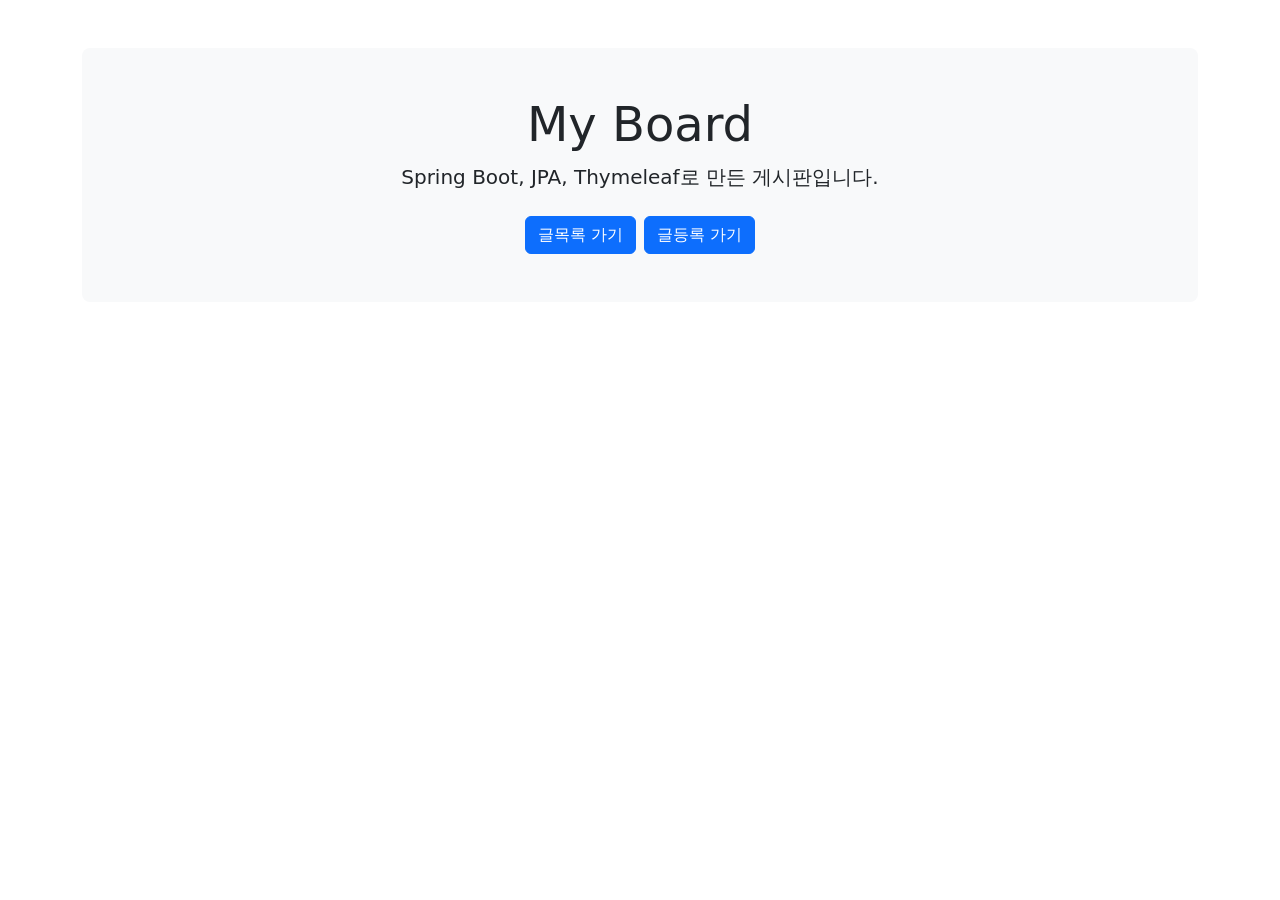
==== boardweb/src/main/resources/templates/post/main.html @ 86130c28 "CRUD 그리고 BootStrap" ====
<!DOCTYPE html>
<html xmlns:th="http://www.thymeleaf.org" lang="ko">
<head>
    <meta charset="UTF-8">
    <title>게시판 홈</title>
    <link rel="stylesheet" href="https://cdn.jsdelivr.net/npm/bootstrap@5.3.9/dist/css/bootstrap.min.css">
</head>
<body>
    <div class="container py-5">
        <div class="p-5 mb-4 bg-light rounded-3 text-center">
            <h1 class="display-5">My Board</h1>
            <p class="lead">Spring Boot, JPA, Thymeleaf로 만든 게시판입니다.</p>

            <div class="d-flex justify-content-center gap-2 mt-4">
                <a th:href="@{/posts}" class="btn btn-primary">글목록 가기</a>
                <a th:href="@{/new-posts}" class="btn btn-primary">글등록 가기</a>
            </div>
        </div>
    </div>
</body>
</html>
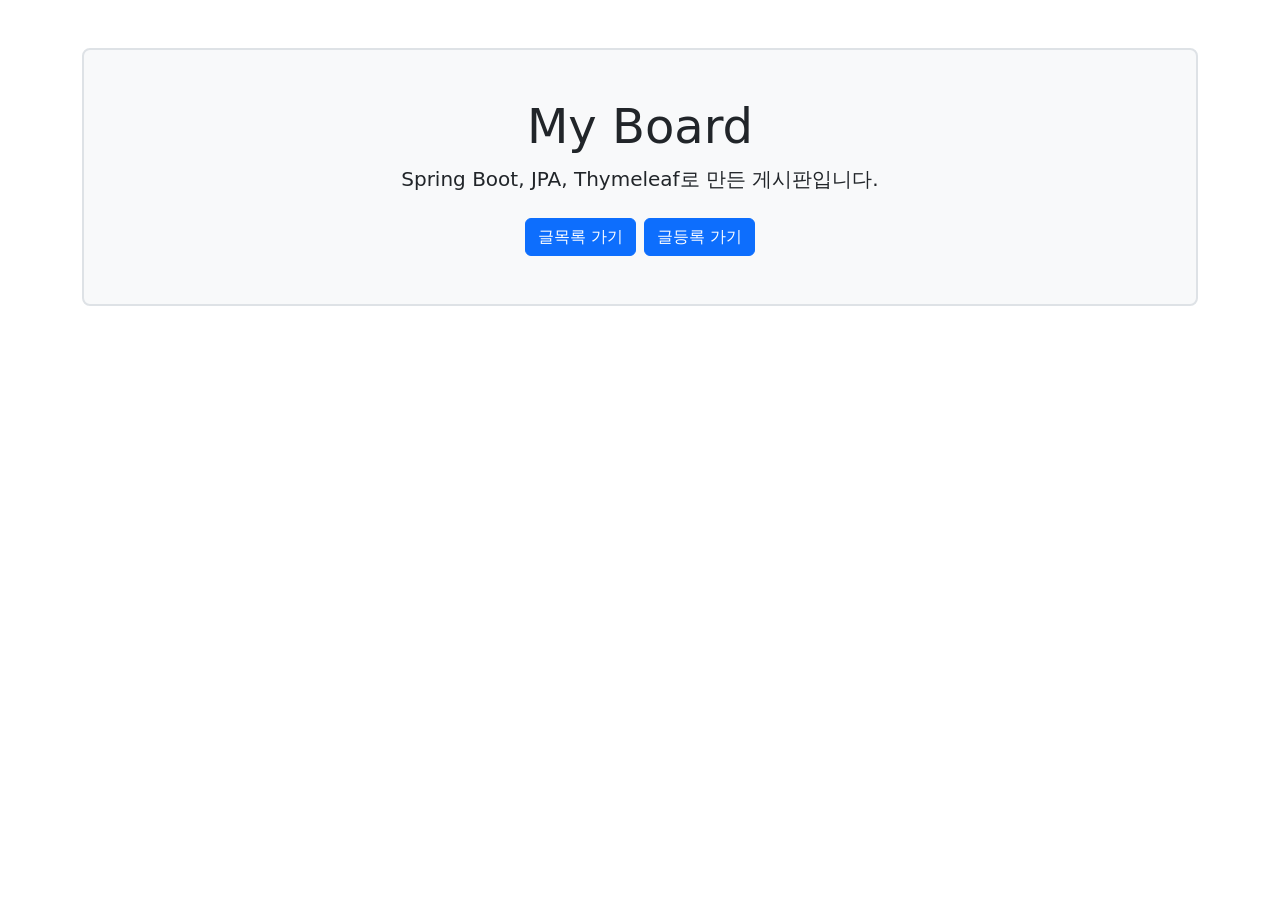
==== commit 371025b4: "글수정 추가" ====
--- a/boardweb/src/main/resources/templates/post/main.html
+++ b/boardweb/src/main/resources/templates/post/main.html
@@ -7,13 +7,13 @@
 </head>
 <body>
     <div class="container py-5">
-        <div class="p-5 mb-4 bg-light rounded-3 text-center">
+        <div class="p-5 mb-4 bg-light border border-2 rounded-3 text-center">
             <h1 class="display-5">My Board</h1>
             <p class="lead">Spring Boot, JPA, Thymeleaf로 만든 게시판입니다.</p>
 
             <div class="d-flex justify-content-center gap-2 mt-4">
                 <a th:href="@{/posts}" class="btn btn-primary">글목록 가기</a>
-                <a th:href="@{/new-posts}" class="btn btn-primary">글등록 가기</a>
+                <a th:href="@{/new-post}" class="btn btn-primary">글등록 가기</a>
             </div>
         </div>
     </div>
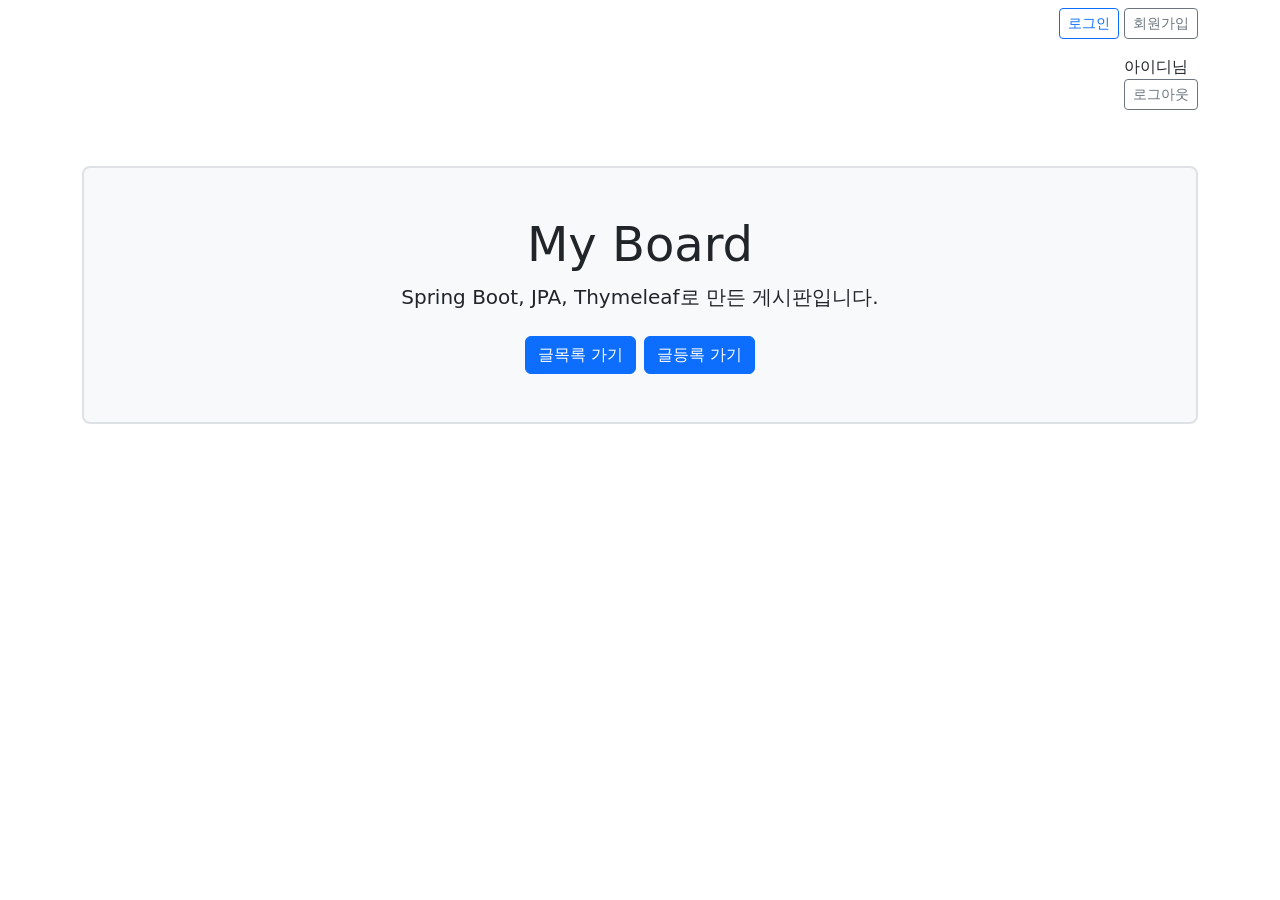
==== commit 6c0ad4a4: "세션연결 스프링시큐리티" ====
--- a/boardweb/src/main/resources/templates/post/main.html
+++ b/boardweb/src/main/resources/templates/post/main.html
@@ -6,6 +6,21 @@
     <link rel="stylesheet" href="https://cdn.jsdelivr.net/npm/bootstrap@5.3.9/dist/css/bootstrap.min.css">
 </head>
 <body>
+    <!-- 로그인 상태(우상단 배치) -->
+    <div class="container d-flex justify-content-end align-items-center gap-2 py-2">
+        <th:block th:if="${loginUser == null}">
+            <a th:href="@{/login}" class="btn btn-outline-primary btn-sm">로그인</a>
+            <a th:href="@{/signup}" class="btn btn-outline-secondary btn-sm">회원가입</a>
+        </th:block>
+    </div>
+    <div class="container d-flex justify-content-end align-items-center gap-2 py-2">
+        <th:block th:if="${loginUser != null}">
+            <span th:text="|${loginUser} 님|">아이디님</span>
+            <form th:action="@{/logout}" method="post" class="m-0">
+                <button type="submit" class="btn btn-outline-secondary btn-sm">로그아웃</button>
+            </form>
+        </th:block>
+    </div>
     <div class="container py-5">
         <div class="p-5 mb-4 bg-light border border-2 rounded-3 text-center">
             <h1 class="display-5">My Board</h1>
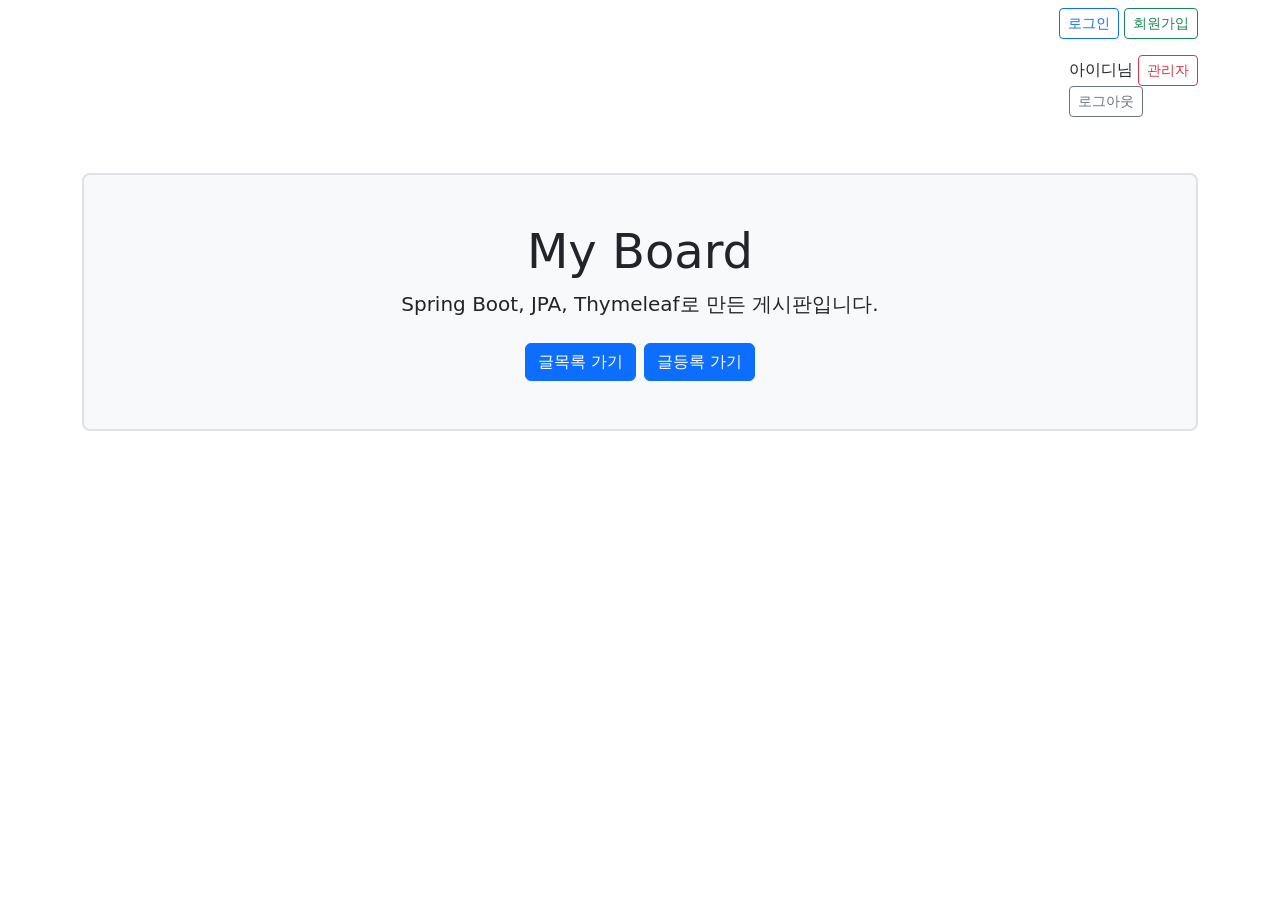
==== commit 75ad57e3: "관리자 페이지" ====
--- a/boardweb/src/main/resources/templates/post/main.html
+++ b/boardweb/src/main/resources/templates/post/main.html
@@ -10,12 +10,13 @@
     <div class="container d-flex justify-content-end align-items-center gap-2 py-2">
         <th:block th:if="${loginUser == null}">
             <a th:href="@{/login}" class="btn btn-outline-primary btn-sm">로그인</a>
-            <a th:href="@{/signup}" class="btn btn-outline-secondary btn-sm">회원가입</a>
+            <a th:href="@{/signup}" class="btn btn-outline-success btn-sm">회원가입</a>
         </th:block>
     </div>
     <div class="container d-flex justify-content-end align-items-center gap-2 py-2">
         <th:block th:if="${loginUser != null}">
             <span th:text="|${loginUser} 님|">아이디님</span>
+            <a th:if="${isAdmin}" th:href="@{/admin}" class="btn btn-outline-danger btn-sm">관리자</a>
             <form th:action="@{/logout}" method="post" class="m-0">
                 <button type="submit" class="btn btn-outline-secondary btn-sm">로그아웃</button>
             </form>
